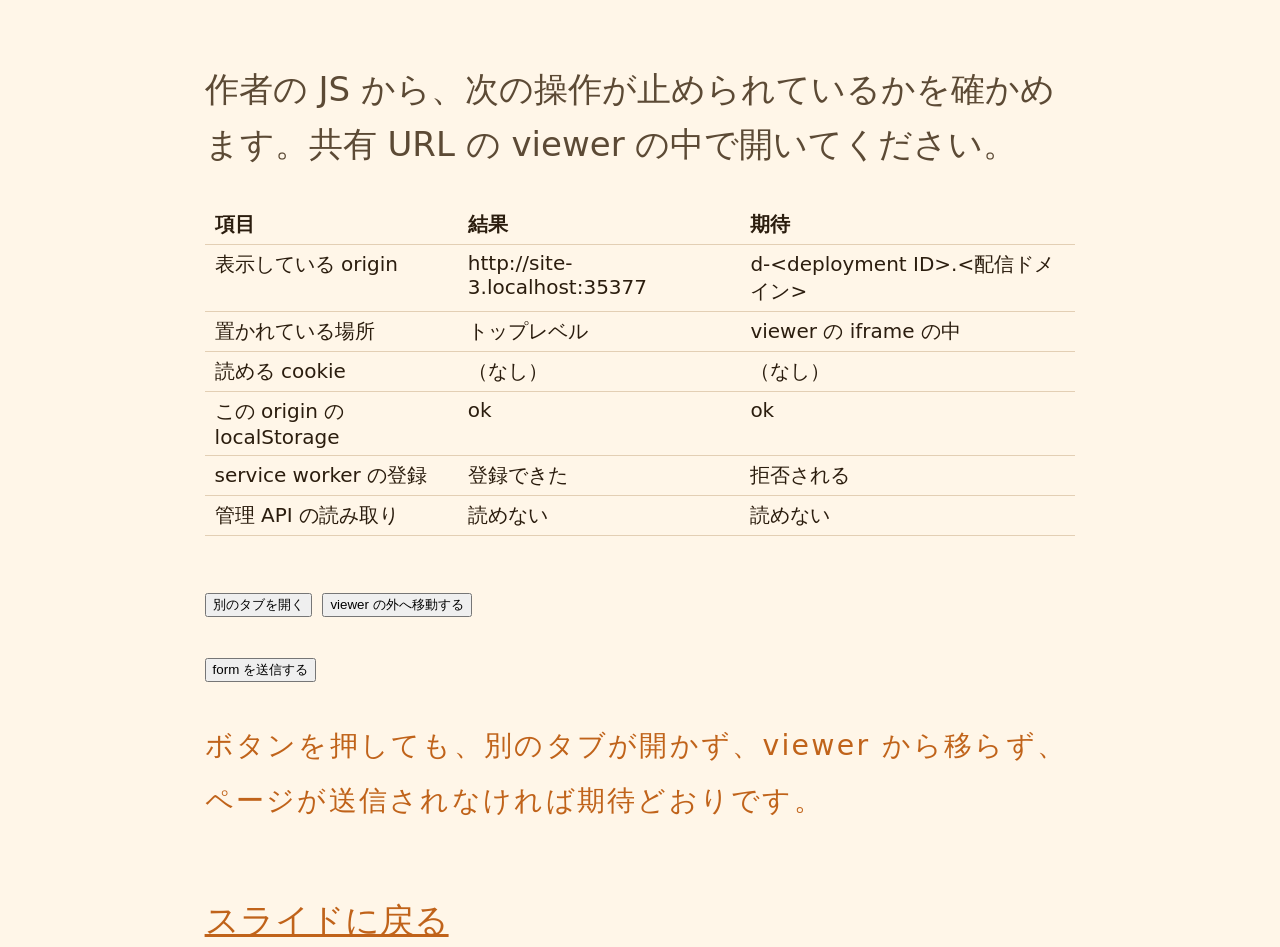
==== decks/twin/checks/index.html @ 7d31ae9f "Add a twin deck and an on-screen isolation check sample-twin serves different bytes at the same path" ====
<!doctype html>
<html lang="ja">
  <head>
    <meta charset="utf-8" />
    <meta name="viewport" content="width=device-width, initial-scale=1" />
    <title>確認用のページ</title>
    <link rel="stylesheet" href="../assets/style.css" />
    <script type="module" src="./checks.js"></script>
  </head>
  <body>
    <section>
      <h2>確認用のページ</h2>
      <p>作者の JS から、次の操作が止められているかを確かめます。共有 URL の viewer の中で開いてください。</p>
      <table>
        <thead>
          <tr><th>項目</th><th>結果</th><th>期待</th></tr>
        </thead>
        <tbody id="results"></tbody>
      </table>
      <p>
        <button type="button" id="popup">別のタブを開く</button>
        <button type="button" id="top">viewer の外へ移動する</button>
      </p>
      <form method="post" action="/checks/">
        <button>form を送信する</button>
      </form>
      <p><small>ボタンを押しても、別のタブが開かず、viewer から移らず、ページが送信されなければ期待どおりです。</small></p>
      <p><a href="/">スライドに戻る</a></p>
    </section>
  </body>
</html>
---- decks/twin/assets/style.css ----
:root {
  --ink: #2b1d0e;
  --muted: #5c4a35;
  --accent: #c0631a;
  --ground: #fff6e8;
}

html,
body {
  margin: 0;
  height: 100%;
  background: var(--ground);
  color: var(--ink);
  font-family: system-ui, sans-serif;
}

main {
  height: 100%;
}

section {
  box-sizing: border-box;
  height: 100%;
  max-width: 1050px;
  margin: auto;
  padding: 8vh 7vw;
  display: flex;
  flex-direction: column;
  justify-content: center;
}

section[hidden] {
  display: none;
}

h1 {
  font-size: clamp(32px, 6vw, 80px);
  line-height: 1.2;
  margin: 0.2em 0;
}

h2 {
  font-size: clamp(26px, 4.5vw, 56px);
  margin: 0 0 0.6em;
}

p,
li {
  font-size: clamp(18px, 2.8vw, 34px);
  line-height: 1.6;
  color: var(--muted);
}

small,
.hint {
  color: var(--accent);
  letter-spacing: 0.08em;
}

img {
  max-width: 100%;
  max-height: 45vh;
}

a {
  color: var(--accent);
}

table {
  border-collapse: collapse;
  font-size: clamp(14px, 2vw, 20px);
}

th,
td {
  border-bottom: 1px solid #e3cfb4;
  padding: 6px 10px;
  text-align: left;
  vertical-align: top;
}
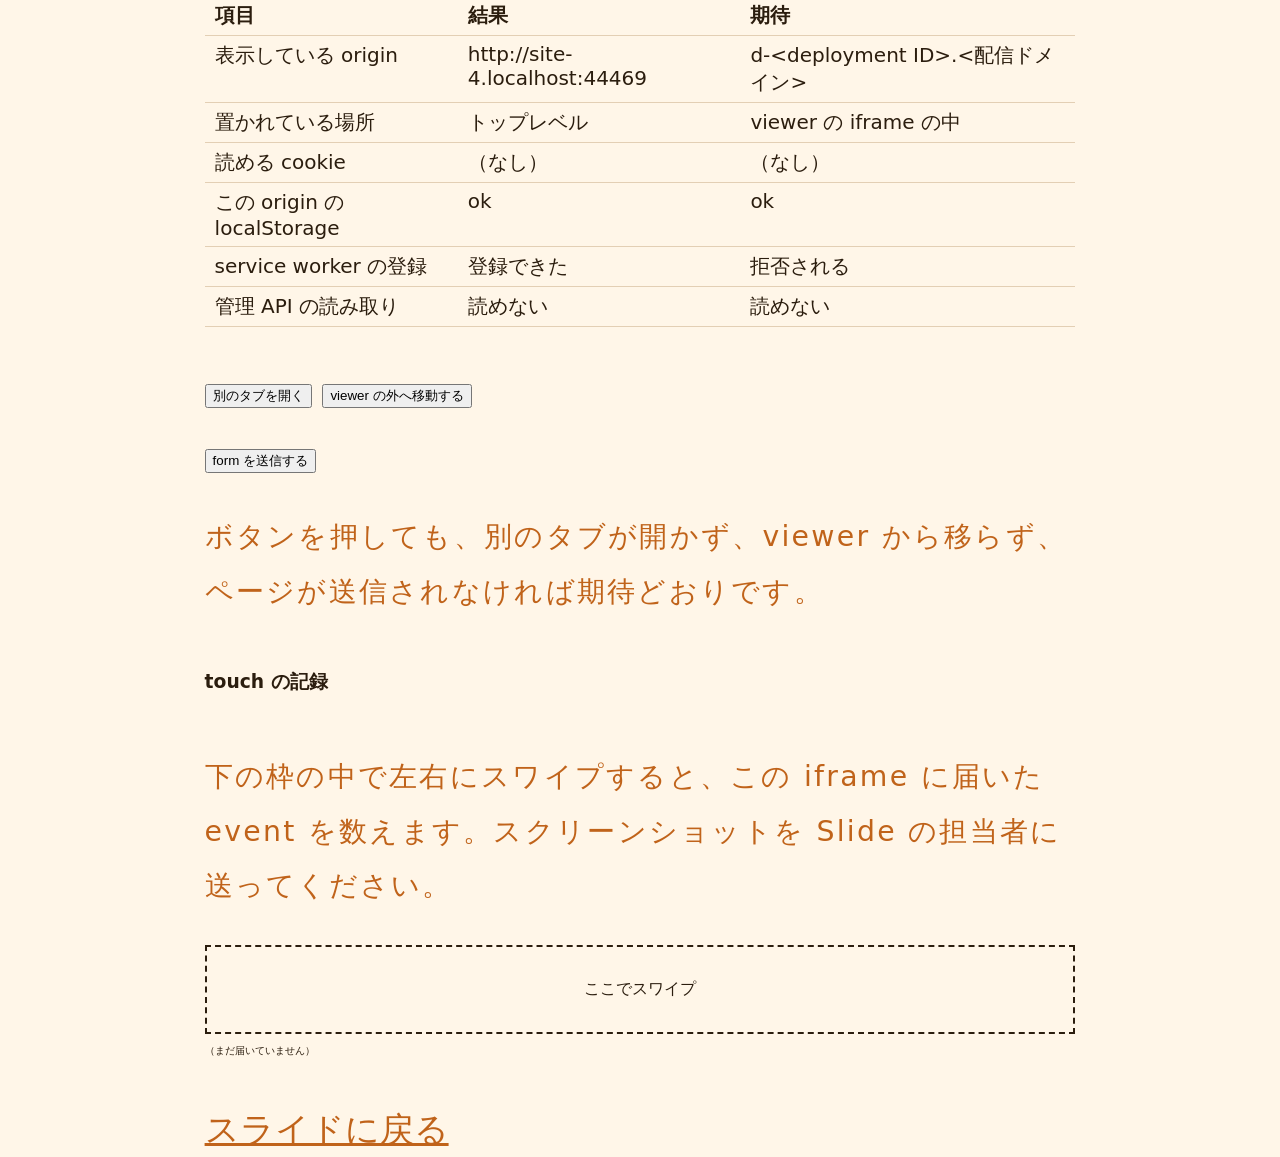
==== commit 9947ab57: "Show the touch events the twin checks page receives Swiping does not page through the deck inside th" ====
--- a/decks/twin/checks/index.html
+++ b/decks/twin/checks/index.html
@@ -25,6 +25,10 @@
         <button>form を送信する</button>
       </form>
       <p><small>ボタンを押しても、別のタブが開かず、viewer から移らず、ページが送信されなければ期待どおりです。</small></p>
+      <h3>touch の記録</h3>
+      <p><small>下の枠の中で左右にスワイプすると、この iframe に届いた event を数えます。スクリーンショットを Slide の担当者に送ってください。</small></p>
+      <div id="touch-area">ここでスワイプ</div>
+      <pre id="touch-log">（まだ届いていません）</pre>
       <p><a href="/">スライドに戻る</a></p>
     </section>
   </body>
--- a/decks/twin/assets/style.css
+++ b/decks/twin/assets/style.css
@@ -78,3 +78,14 @@
   text-align: left;
   vertical-align: top;
 }
+
+#touch-area {
+  border: 2px dashed currentColor;
+  padding: 2em 1em;
+  text-align: center;
+}
+
+#touch-log {
+  white-space: pre-wrap;
+  font-size: 0.8em;
+}
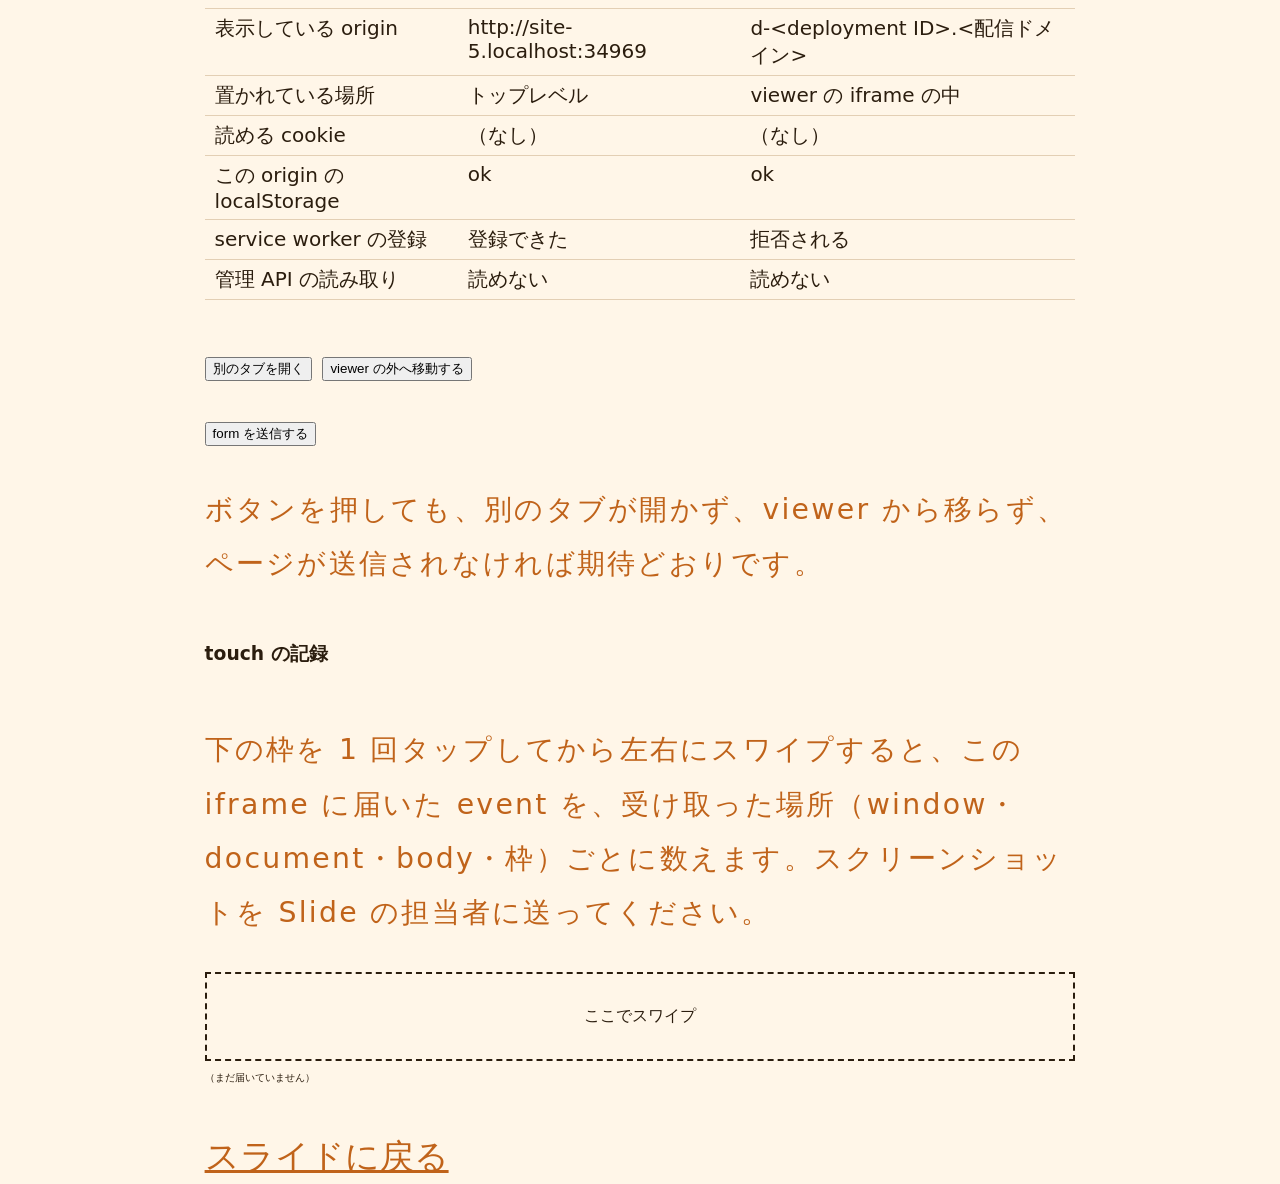
==== commit 71e88667: "Count touch events per listener level on the twin checks page Inside the viewer on iOS Safari, a but" ====
--- a/decks/twin/checks/index.html
+++ b/decks/twin/checks/index.html
@@ -26,7 +26,7 @@
       </form>
       <p><small>ボタンを押しても、別のタブが開かず、viewer から移らず、ページが送信されなければ期待どおりです。</small></p>
       <h3>touch の記録</h3>
-      <p><small>下の枠の中で左右にスワイプすると、この iframe に届いた event を数えます。スクリーンショットを Slide の担当者に送ってください。</small></p>
+      <p><small>下の枠を 1 回タップしてから左右にスワイプすると、この iframe に届いた event を、受け取った場所（window・document・body・枠）ごとに数えます。スクリーンショットを Slide の担当者に送ってください。</small></p>
       <div id="touch-area">ここでスワイプ</div>
       <pre id="touch-log">（まだ届いていません）</pre>
       <p><a href="/">スライドに戻る</a></p>
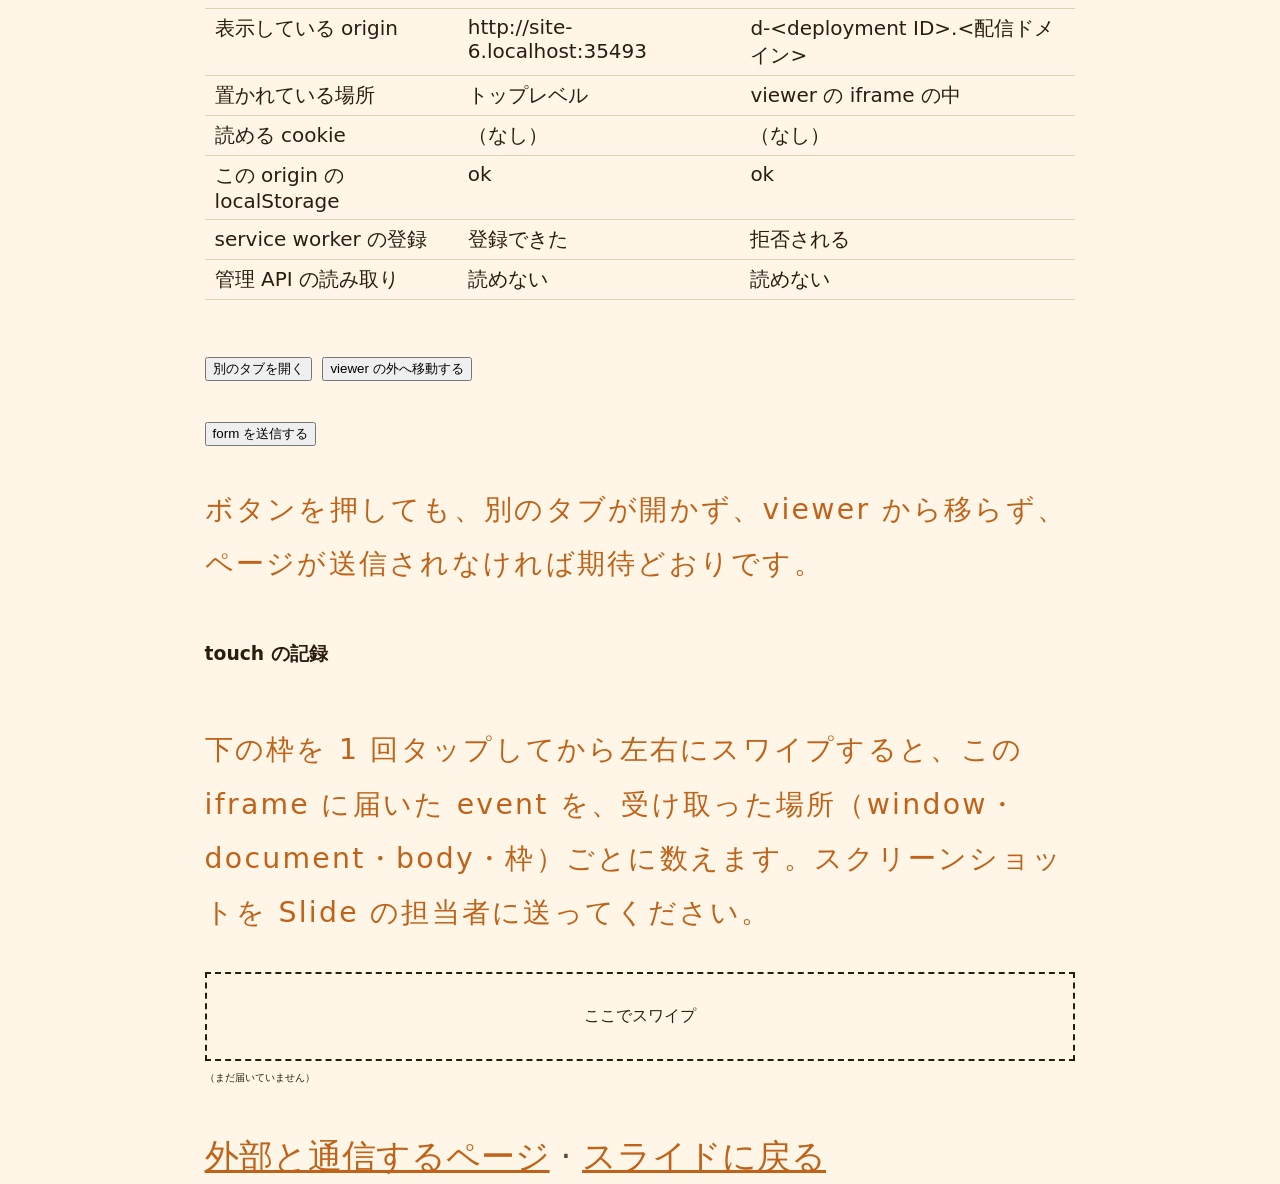
==== commit b120d105: "Follow the /slides rename and add a page that talks to other hosts The upload workflow pinned an Act" ====
--- a/decks/twin/checks/index.html
+++ b/decks/twin/checks/index.html
@@ -29,7 +29,7 @@
       <p><small>下の枠を 1 回タップしてから左右にスワイプすると、この iframe に届いた event を、受け取った場所（window・document・body・枠）ごとに数えます。スクリーンショットを Slide の担当者に送ってください。</small></p>
       <div id="touch-area">ここでスワイプ</div>
       <pre id="touch-log">（まだ届いていません）</pre>
-      <p><a href="/">スライドに戻る</a></p>
+      <p><a href="/external/">外部と通信するページ</a> · <a href="/">スライドに戻る</a></p>
     </section>
   </body>
 </html>
--- a/decks/twin/assets/style.css
+++ b/decks/twin/assets/style.css
@@ -89,3 +89,8 @@
   white-space: pre-wrap;
   font-size: 0.8em;
 }
+
+/* iOS Safari treats an element with a pointer cursor as clickable. */
+#deck {
+  cursor: pointer;
+}
